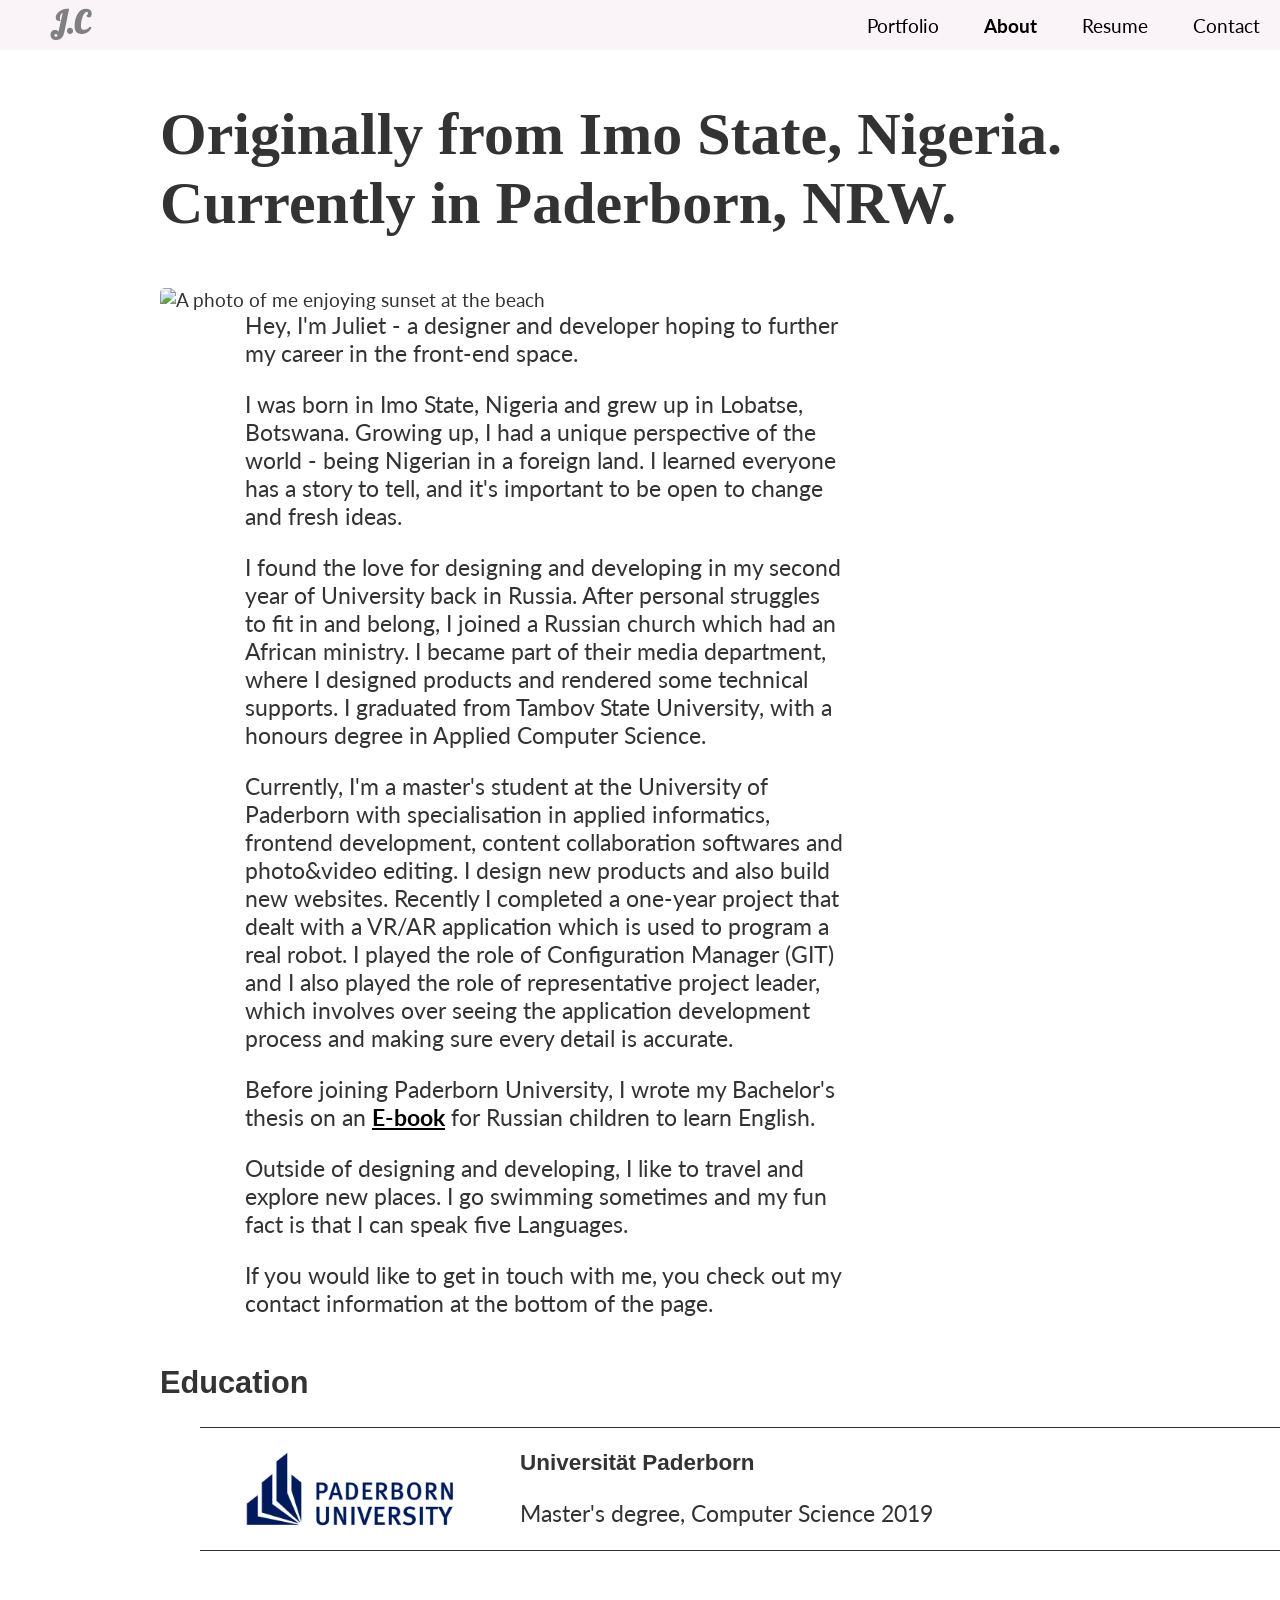
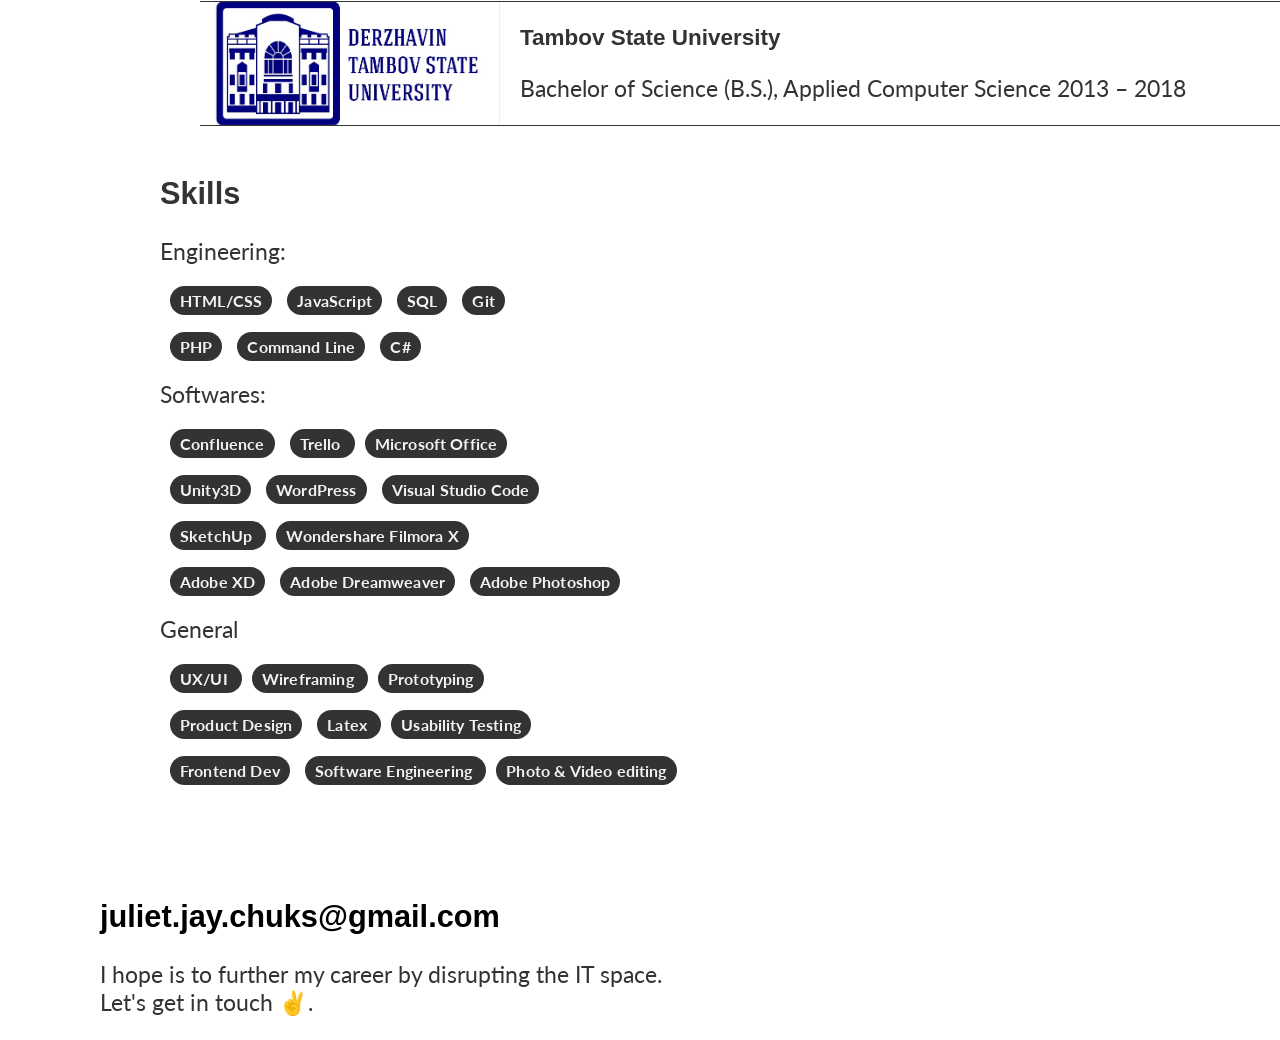
==== about.html @ c79e3f1f "Initial commit" ====
<!DOCTYPE html>
<html lang="en">

  <head>
    <meta charset="UTF-8" />
    <meta name="viewport" content="width=device-width, initial-scale=1.0" />
    <title>Juliet's World!</title>
    <link href="css/about.css" rel="stylesheet"/>
    <link rel="stylesheet" href="https://fonts.googleapis.com/icon?family=Material+Icons" />
    <link rel="preconnect" href="https://fonts.gstatic.com">
    <link href="https://fonts.googleapis.com/css2?family=Lato:wght@100&display=swap" rel="stylesheet">
    <link href="https://fonts.googleapis.com/css2?family=Lato:wght@100&family=Lobster&display=swap" rel="stylesheet">
</head>

  <body>
    <nav>
      <div class="logo">
          <h2>
              <a href="index.html">J.C</a>
          </h2>
      </div>
      <ul class="main-menu">
        <li><a href="index.html">Portfolio</a></li>
        <li><a href="about.html"> <b>About</b> </a></li>
        <li><a href="/Portfolio/Juliet_Chukwuemeka_Resume.pdf" target="_blank">Resume</a></li>
        <li><a href="#contact">Contact</a></li>
      </ul>
    </nav>
   
    </div>
    <header class="container">
      <div id="greeting">
        <h2 style="font-family:'Playfair Display',serif; font-size: 60px;">
          Originally from Imo State, Nigeria. <br> Currently in Paderborn, NRW.
        </h2>
      </div>
    </header>
    
    <section class="content">
      <div class="main-photo">
        <img src="/Portfolio/imgs/photo2.JPG"
          alt="A photo of me enjoying sunset at the beach"/>
      </div>

      <div id="main_text"> 
<p>
  Hey, I'm Juliet - a designer and developer
   hoping to further my career in the front-end space.
</p>
<p> I was born in Imo State, Nigeria and grew up in Lobatse, Botswana. Growing up, 
  I had a unique perspective of the world - being Nigerian in a foreign land. 
  I learned everyone has a story to tell, 
  and it's important to be open to change and fresh ideas.
</p>
<p>
  I found the love for designing and developing in my second year of University back in
   Russia. After personal struggles to fit in and belong, I joined a Russian church which
    had an African   ministry. I became part of their media department, where I designed
   products and rendered some technical supports. I graduated from Tambov State University, with a honours
    degree in Applied Computer Science.
</p>

<p>

  Currently, I'm a master's student at the University of Paderborn with specialisation 
  in applied informatics, frontend development, content collaboration softwares 
  and photo&video editing. I design new products and also build new websites. Recently I 
  completed a one-year project that dealt with a VR/AR application which is used to 
  program a real robot. I played the role of Configuration Manager (GIT) and I 
  also played the role of representative project leader, which involves over seeing 
  the application development process and making sure every detail is accurate. 
</p>
<p>
  Before joining Paderborn University, I wrote my Bachelor's thesis on an 
  <a href="https://julietchuks.github.io/EbookForRusEng/"> <b> <u> E-book</u> </b></a> for Russian 
  children to learn English.
</p>
<p>
  Outside of designing and developing, I like to travel and explore new places. I 
  go swimming sometimes and my fun fact is that I can speak five Languages.
</p>
<p>
  If you would like to get in touch with me, you check out my contact information
at the bottom of the page.
</p>
      </div>

    </section>
    <!-- Here is the education section -->
    <section id="education">
      <h2>Education</h2>
<ul>
        <li class="paderborn">
          <h3 class="institution">Universität Paderborn</h3>
          <p class="degree">
            Master's degree, Computer Science
            <span> 2019 </span>
          </p>
        </li>
        <li class="tambov">
          <h3 class="institution">Tambov State University</h3>
          <p class="degree">
            Bachelor of Science (B.S.), Applied Computer Science
            <span> 2013 – 2018 </span>
          </p>
        </li>
      </ul>
    </section>

    <!-- Here is the Skills section -->
    <section id="skills">
      <h2>Skills</h2>

      <p>Engineering:</p>
      <div>
        <h5> HTML/CSS</h5>
        <h5>JavaScript</h5>
        <h5> SQL</h5>
        <h5> Git</h5>
      </div>
      <br>
<div>
  <h5> PHP</h5>
        <h5> Command Line</h5>
        <h5> C#</h5>

</div>
      <p> Softwares:</p>
      <div>
        <h5> Confluence</h5>
        <h5> Trello </h5>
        <h5>Microsoft Office </h5>
      </div>
      <br>
      <div>
<h5> Unity3D</h5>
        <h5> WordPress</h5>
        <h5> Visual Studio Code</h5>
      </div>
      <br>
      <div>
<h5>SketchUp </h5>
<h5>Wondershare Filmora X </h5>
      </div>
      <br>
      <div>
        <h5> Adobe XD</h5>
        <h5> Adobe Dreamweaver</h5>
        <h5> Adobe Photoshop </h5>
      </div>

      <p> General </p>
       <div>
        <h5> UX/UI </h5>
        <h5>Wireframing </h5>
        <h5> Prototyping</h5>
       </div>
<br>
<div> 
        <h5> Product Design</h5>
        <h5> Latex </h5>
        <h5> Usability Testing</h5>


</div>
<br>
<div> 
  <h5>Frontend Dev</h5>
        <h5>Software Engineering </h5>
        <h5> Photo & Video editing </h5>
      </div>

    </section>
    <br>
    <br>
    <br>
    <br>

    <!-- Here is my footer -->
    <section id="contact"> 
      <div>
   <h2>
      <a href="mailto:julieth.jay.chuks@gmail.com" target="_blank">juliet.jay.chuks@gmail.com </a>
   </h2>
   <p>
      <span>
          I hope is to further my career by disrupting the IT space. 
          <br>
          Let's get in touch ✌️.
      </span>
   </p>
  <!-- 
   <a href="#" class="icon-link">
      <span class="material-icons">
        facebook 
      </span>
   </a>   -->
   </div>
      </section>
  </body>
</html>
---- css/about.css ----
html{
    scroll-padding-top: 50px;
}

*{
    scroll-behavior: smooth;
}

body{
  font-family: 'Lato', sans-serif; 
    color: #333;
    margin: 0;
    font-size: 1.2em;
    padding-top: 50px;
}
#about h2{
  font-family: 'Lato', sans-serif; 

}

#about {
  margin-left: 100px;
}

#projects {
  margin-left: 100px;
}
#contact{
  margin-left: 100px;
}
.section {
    padding: 20px;
    margin: 25px;
  }
 

nav a {
    text-decoration: none;
  }

  #greeting {
    margin-left: 160px;
    position: relative;
  }

  #greeting h1 {
    font-family: Baskerville, "Baskerville Old Face", Garamond, "Times New Roman",
    serif;
}
#greeting h2{
  font-family: 'Lato', sans-serif; 
}
#greeting p{
  font-family: 'Lato', sans-serif; 
}
#projects h2{
  font-family: 'Lato', sans-serif; 

}

ul.main-menu {
    list-style-type: none;
    margin: 0;
    padding: 0;
    white-space: nowrap;
    overflow-x: auto;
    font-family: 'Lato', sans-serif; 
  } 

.main-menu a:link,
.main-menu a:visited {
  color: black;
  padding: 10px 20px;
  text-align: center;
  text-decoration: none;
  display: flex;
  align-items: center;
  height: 100%;
}

.main-menu a:hover,
.main-menu a:active {
  background-color: rgba(160, 95, 154, 0.11);
  color: white;
}

h1,
h2,
h3 {
  font-family: "Julius Sans One", sans-serif;
}

h1 {
  font-size: 3.2em;
}

h2 {
  font-size: 1.6em;
}
h5{
  background-color: #333;
  border-radius: 28px;
  margin-left:10px ;
  padding: 5px 10px;
  width: fit-content;
  letter-spacing: .01em;
  display: inline;
  color: #f3f3f3;
}

p {
  font-size: 1.2em;
}

* {
  box-sizing: border-box;
}

/* nav styles */
nav {
  display: flex;
  justify-content: space-between;
  align-items: center;
  position: fixed;
  z-index: 10;
  background: #FAF3F7;
  
  width: 100%;
  top: 0;
  /**
   * This height needs to be the same value as the
   * value of the padding-top which is applied on the body.
   * This is needed so that the navigation content and the body
   * content do not collied with each other.
   */
  height: 50px;
}

nav * {
  margin: 0;
  padding: 0;
}

.logo {

      margin: 5px 50px 10px 50px;
}

.logo a {
  cursor: pointer;
  color: grey;
}

.logo h2 {
    font-family: 'Lobster', cursive;
}

.main-menu {
  height: 100%;
}

.main-menu li {
  height: 100%;
  display: inline-block;
}
/* end nav styles */

/* header styles */
header {
  display: flex;
  align-items: center;
  justify-items: center;
  /* background-color: #FAF3F7; */
  width: 100%;

  /**
   * This is used so that the header content (e.g. image)
   * does not stretch too much on big screens
   */
}

/**
 * This is a CSS Child Selector (>). Selection all div(s) which are direct children
 * of a header element. More info can be seen here
 * https://redi-school.github.io/nrw-html-and-css-2021-spring/lesson20/#2-css-combinator-selectors
 */
header > div {
  flex: 1;
}

header img {
  width: 100%;
  border-radius: 20px;
  max-height: 700px;
  /* learn more about this property
  here https://css-tricks.com/almanac/properties/o/object-fit/  */
  object-fit: cover;
}
/* end header styles */

.section > h2 {
  text-align: center;
}

#projects ul {
  display: flex;
  justify-content: center;
  flex-wrap: wrap;
}

#projects li {
  position: relative;
  width: 40%;
  min-height: 700px;
  margin: 50px;
  list-style-type: none;
  border: 2px solid #acbce7;
  border-radius: 10px;
  background-color: #30c67e;
  background-size: cover;
}

#projects li:hover {
  background-blend-mode: color-burn;
}

#projects .details {
  position: absolute;
  bottom: 0;
  color: #fff;
  padding: 5px 20px;
  background-color: #84a5d0;
  border-bottom-left-radius: 8px;
  border-bottom-right-radius: 8px;
  background: linear-gradient(to right, #667db6, #0082c8, #0082c8, #667db6);
}

.survey-project {
  background-image: url("../imgs/project-survey.png");
}

.landing-project {
  background-image: url("../imgs/project-yoga-landing-page.png");
}

.animation-project {
  background-image: url("/imgs/Ebook.png");
}

.blog-project {
  background-image: url("../imgs/project-the-food-blog.png");
}

#education li {
  list-style-type: none;
  background-repeat: no-repeat;
  background-position: left;
  background-size: 300px;
  padding-left: 320px;
  border-bottom: 1px solid;
  border-top: 1px solid;
  margin-bottom: 50px;
}

.paderborn {
  background-image: url("../imgs/Logo_pader.png");
}

.tambov {
  background-image: url("../imgs/Logo_tambov.png");
}

.icon-container {
  display: flex;
  align-items: center;
  min-height: 30px;
}

.icon-container *:first-child {
  margin-right: 10px;
}

.icon-link {
  color: inherit;
  text-decoration: none;
}
.icon-link:visited {
  text-decoration: none;
  color: inherit;
}

.icon-link:hover {
  opacity: 0.7;
}

.mywork a{
    text-decoration: none;
    color: black;
    border-bottom: 3px solid currentColor;
    padding: 10px;
}

.mywork :hover{
    text-decoration: none;
    color: black;
    border-bottom: 15px solid currentColor;
    padding: 10px; 
}

.section h2{
    text-align: left;
}

#container-pic img{
    width: 100%;
    display: block;
    box-sizing: border-box;
    transition: all .2s ease-in-out; 
    border-radius: 5px;
float: right;
max-width: 45%;
margin-right: 10px;
}

#container-pic img:hover{
  transform: scale(1.1); 
}


#container-pic2 img{
    width: 100%;
    display: block;
    box-sizing: border-box;
    transition: all .2s ease-in-out; 
border-radius: 5px;
float: left;
max-width: 40%;
margin-right: 10px;
}

#container-pic2 img:hover{
  transform: scale(1.1); 
}

div a{
    text-decoration: none;
    color: black;
}

.full_screen{
  height: 300%;
  top: -100%;
  position:absolute;
  left: 0;
  width: 100%;
  object-fit: contain;
}
.content{
  margin-left: 160px;
  display: flex;
}

#main_text{
  float: right;
  overflow: auto;
  display: block;
  max-width: 600px;
  margin-left: -300px;
}

#education{
  margin-left: 160px;
}


#skills{
  margin-left: 160px;
}

.main-photo img{
  border-radius: 5px;
  width: 45%;
}
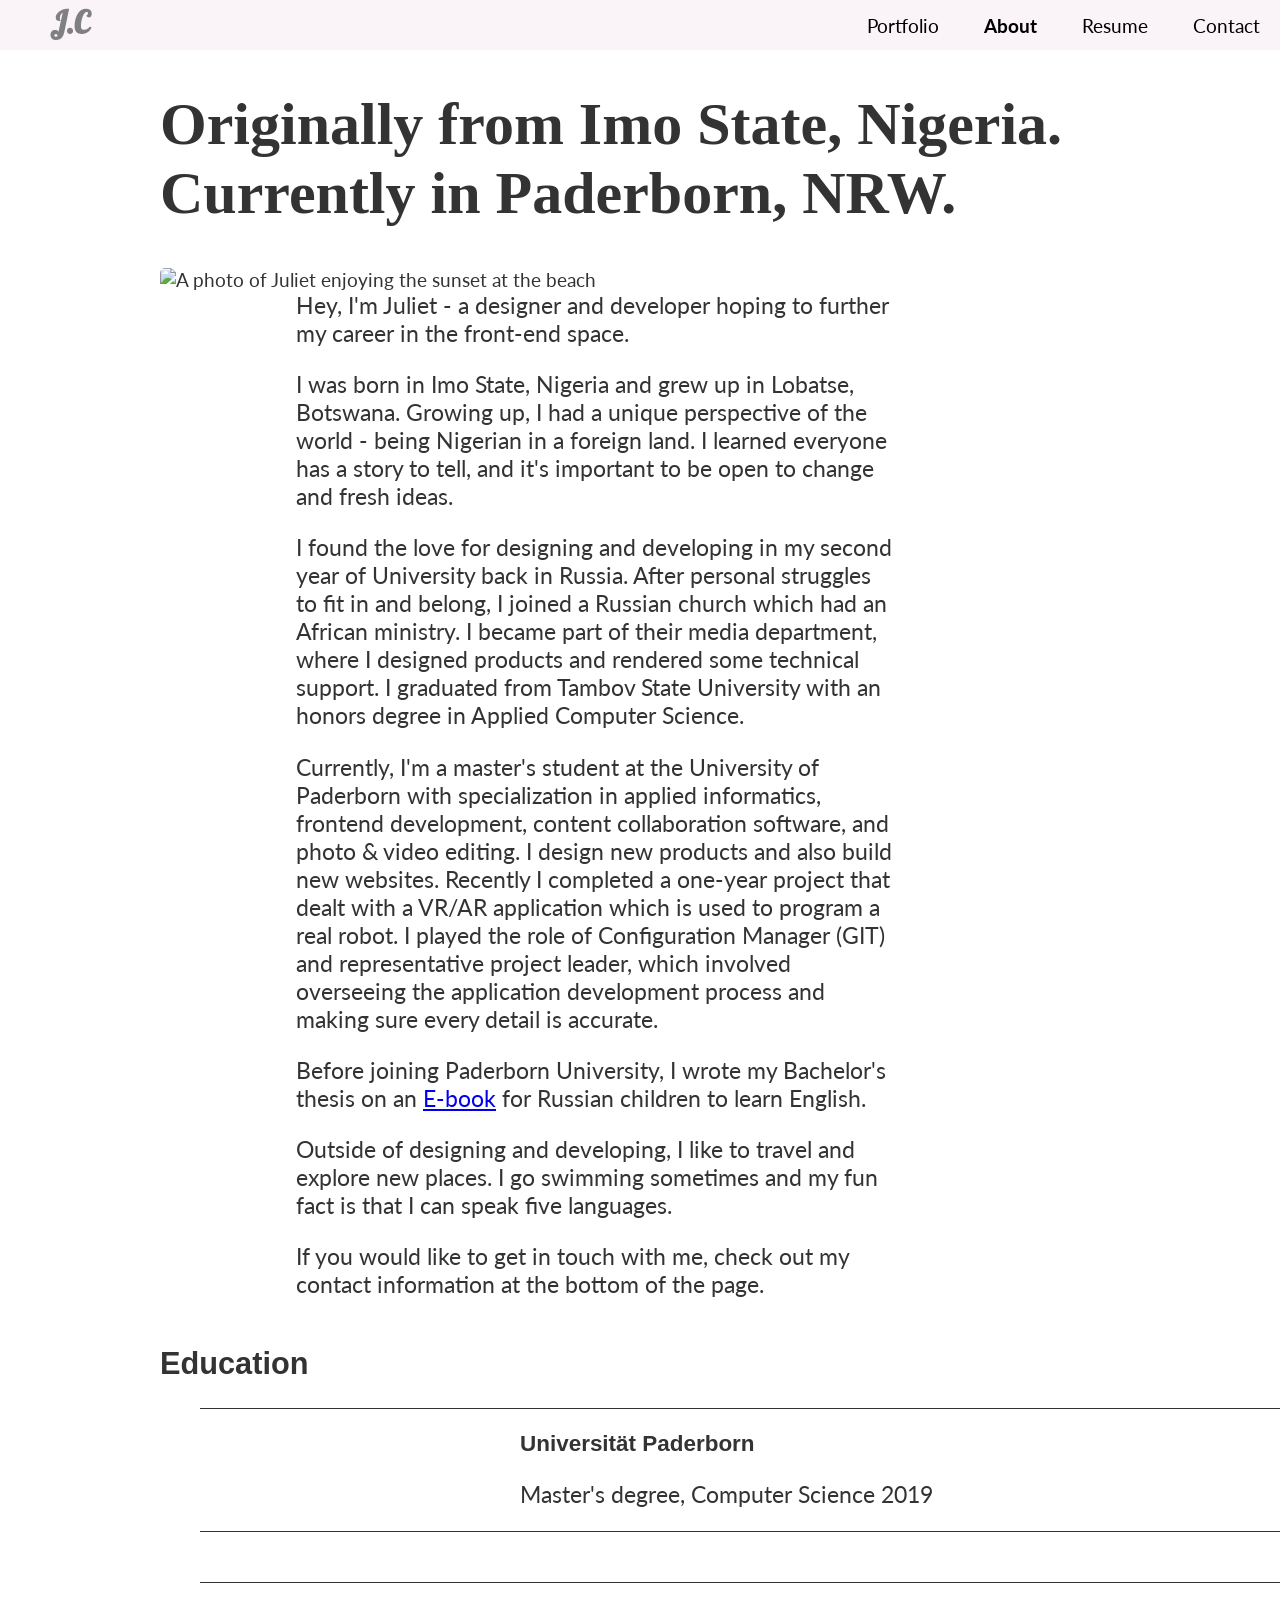
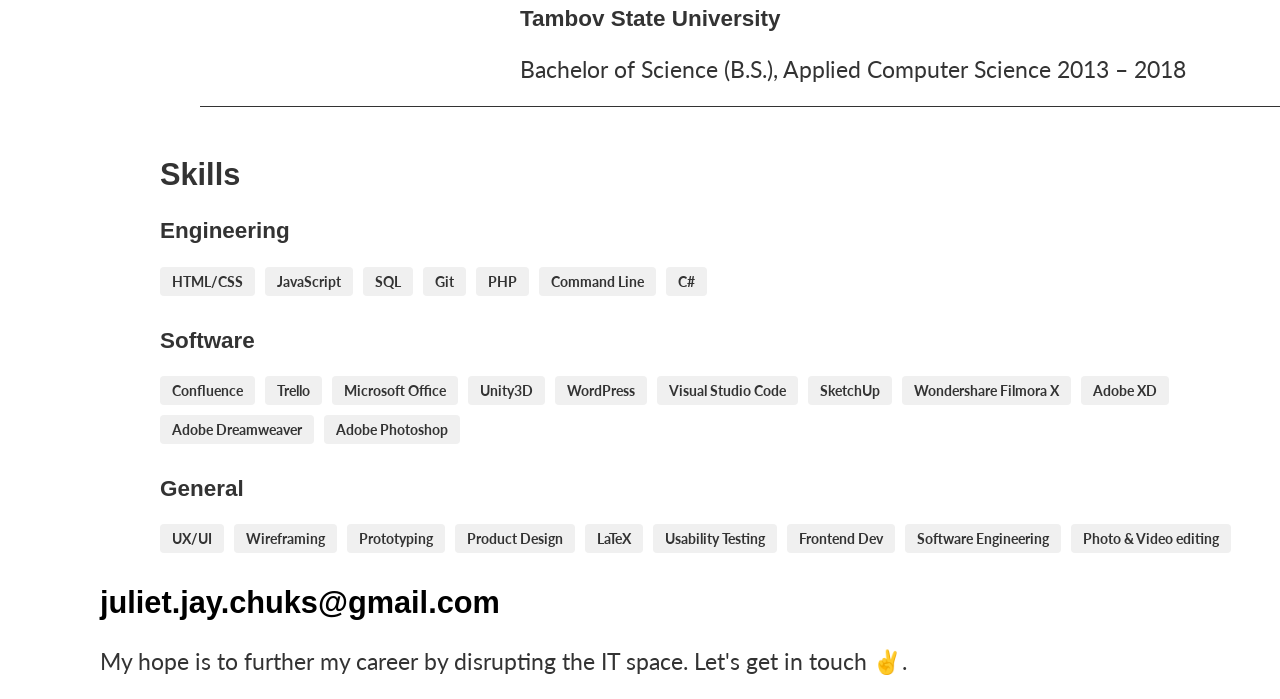
==== commit ff6f5f62: "big commit big commit" ====
--- a/about.html
+++ b/about.html
@@ -1,201 +1,140 @@
 <!DOCTYPE html>
 <html lang="en">
-
   <head>
     <meta charset="UTF-8" />
     <meta name="viewport" content="width=device-width, initial-scale=1.0" />
-    <title>Juliet's World!</title>
+    <title>About Juliet | Juliet's World!</title>
     <link href="css/about.css" rel="stylesheet"/>
     <link rel="stylesheet" href="https://fonts.googleapis.com/icon?family=Material+Icons" />
     <link rel="preconnect" href="https://fonts.gstatic.com">
-    <link href="https://fonts.googleapis.com/css2?family=Lato:wght@100&display=swap" rel="stylesheet">
-    <link href="https://fonts.googleapis.com/css2?family=Lato:wght@100&family=Lobster&display=swap" rel="stylesheet">
+    
+    <link href="https://fonts.googleapis.com/css2?family=Lato:wght@300;400;700&family=Lobster&family=Playfair+Display:wght@700&display=swap" rel="stylesheet">
 </head>
 
   <body>
+    
     <nav>
       <div class="logo">
-          <h2>
-              <a href="index.html">J.C</a>
-          </h2>
+        <h2><a href="index.html">J.C</a></h2>
       </div>
       <ul class="main-menu">
         <li><a href="index.html">Portfolio</a></li>
-        <li><a href="about.html"> <b>About</b> </a></li>
-        <li><a href="/Portfolio/Juliet_Chukwuemeka_Resume.pdf" target="_blank">Resume</a></li>
+        <li><a href="about.html" class="active-page"><strong>About</strong></a></li>
+        <li><a href="/Project_Website/Juliet_Chukwuemeka_CV.pdf" target="_blank" rel="noopener noreferrer">Resume</a></li>
         <li><a href="#contact">Contact</a></li>
       </ul>
     </nav>
    
-    </div>
     <header class="container">
       <div id="greeting">
-        <h2 style="font-family:'Playfair Display',serif; font-size: 60px;">
-          Originally from Imo State, Nigeria. <br> Currently in Paderborn, NRW.
-        </h2>
+        <h1 class="hero-text">
+          Originally from Imo State, Nigeria.<br>
+          Currently in Paderborn, NRW.
+        </h1>
       </div>
     </header>
     
-    <section class="content">
-      <div class="main-photo">
-        <img src="/Portfolio/imgs/photo2.JPG"
-          alt="A photo of me enjoying sunset at the beach"/>
+    <main>
+      <section class="content">
+        <div class="main-photo">
+          <img src="/Users/julietchukwuemeka/Desktop/Project_Website/imgs/photo2.JPG" alt="A photo of Juliet enjoying the sunset at the beach"/>
+        </div> 
+
+        <article id="main_text"> 
+          <p>Hey, I'm Juliet - a designer and developer hoping to further my career in the front-end space.</p>
+          
+          <p>I was born in Imo State, Nigeria and grew up in Lobatse, Botswana. Growing up, I had a unique perspective of the world - being Nigerian in a foreign land. I learned everyone has a story to tell, and it's important to be open to change and fresh ideas.</p>
+          
+          <p>I found the love for designing and developing in my second year of University back in Russia. After personal struggles to fit in and belong, I joined a Russian church which had an African ministry. I became part of their media department, where I designed products and rendered some technical support. I graduated from Tambov State University with an honors degree in Applied Computer Science.</p>
+
+          <p>Currently, I'm a master's student at the University of Paderborn with specialization in applied informatics, frontend development, content collaboration software, and photo & video editing. I design new products and also build new websites. Recently I completed a one-year project that dealt with a VR/AR application which is used to program a real robot. I played the role of Configuration Manager (GIT) and representative project leader, which involved overseeing the application development process and making sure every detail is accurate.</p>
+          
+          <p>Before joining Paderborn University, I wrote my Bachelor's thesis on an <a href="https://julietchuks.github.io/EbookForRusEng/" class="project-link">E-book</a> for Russian children to learn English.</p>
+          
+          <p>Outside of designing and developing, I like to travel and explore new places. I go swimming sometimes and my fun fact is that I can speak five languages.</p>
+          
+          <p>If you would like to get in touch with me, check out my contact information at the bottom of the page.</p>
+        </article>
+      </section>
+
+      <section id="education">
+        <h2>Education</h2>
+        <ul class="education-list">
+          <li>
+            <h3 class="institution">Universität Paderborn</h3>
+            <p class="degree">
+              Master's degree, Computer Science 
+              <span class="date">2019</span>
+            </p>
+          </li>
+          <li>
+            <h3 class="institution">Tambov State University</h3>
+            <p class="degree">
+              Bachelor of Science (B.S.), Applied Computer Science 
+              <span class="date">2013 – 2018</span>
+            </p>
+          </li>
+        </ul>
+      </section>
+
+      <section id="skills">
+        <h2>Skills</h2>
+
+        <div class="skills-category">
+          <h3>Engineering</h3>
+          <ul>
+            <li>HTML/CSS</li>
+            <li>JavaScript</li>
+            <li>SQL</li>
+            <li>Git</li>
+            <li>PHP</li>
+            <li>Command Line</li>
+            <li>C#</li>
+          </ul>
+        </div>
+
+        <div class="skills-category">
+          <h3>Software</h3>
+          <ul>
+            <li>Confluence</li>
+            <li>Trello</li>
+            <li>Microsoft Office</li>
+            <li>Unity3D</li>
+            <li>WordPress</li>
+            <li>Visual Studio Code</li>
+            <li>SketchUp</li>
+            <li>Wondershare Filmora X</li>
+            <li>Adobe XD</li>
+            <li>Adobe Dreamweaver</li>
+            <li>Adobe Photoshop</li>
+          </ul>
+        </div>
+
+        <div class="skills-category">
+          <h3>General</h3>
+          <ul>
+            <li>UX/UI</li>
+            <li>Wireframing</li>
+            <li>Prototyping</li>
+            <li>Product Design</li>
+            <li>LaTeX</li>
+            <li>Usability Testing</li>
+            <li>Frontend Dev</li>
+            <li>Software Engineering</li>
+            <li>Photo & Video editing</li>
+          </ul>
+        </div>
+      </section>
+    </main>
+
+    <footer id="contact"> 
+      <div class="footer-content">
+        <h2>
+          <a href="mailto:julieth.jay.chuks@gmail.com">juliet.jay.chuks@gmail.com</a>
+        </h2>
+        <p>My hope is to further my career by disrupting the IT space. Let's get in touch ✌️.</p>
       </div>
+    </footer>
 
-      <div id="main_text"> 
-<p>
-  Hey, I'm Juliet - a designer and developer
-   hoping to further my career in the front-end space.
-</p>
-<p> I was born in Imo State, Nigeria and grew up in Lobatse, Botswana. Growing up, 
-  I had a unique perspective of the world - being Nigerian in a foreign land. 
-  I learned everyone has a story to tell, 
-  and it's important to be open to change and fresh ideas.
-</p>
-<p>
-  I found the love for designing and developing in my second year of University back in
-   Russia. After personal struggles to fit in and belong, I joined a Russian church which
-    had an African   ministry. I became part of their media department, where I designed
-   products and rendered some technical supports. I graduated from Tambov State University, with a honours
-    degree in Applied Computer Science.
-</p>
-
-<p>
-
-  Currently, I'm a master's student at the University of Paderborn with specialisation 
-  in applied informatics, frontend development, content collaboration softwares 
-  and photo&video editing. I design new products and also build new websites. Recently I 
-  completed a one-year project that dealt with a VR/AR application which is used to 
-  program a real robot. I played the role of Configuration Manager (GIT) and I 
-  also played the role of representative project leader, which involves over seeing 
-  the application development process and making sure every detail is accurate. 
-</p>
-<p>
-  Before joining Paderborn University, I wrote my Bachelor's thesis on an 
-  <a href="https://julietchuks.github.io/EbookForRusEng/"> <b> <u> E-book</u> </b></a> for Russian 
-  children to learn English.
-</p>
-<p>
-  Outside of designing and developing, I like to travel and explore new places. I 
-  go swimming sometimes and my fun fact is that I can speak five Languages.
-</p>
-<p>
-  If you would like to get in touch with me, you check out my contact information
-at the bottom of the page.
-</p>
-      </div>
-
-    </section>
-    <!-- Here is the education section -->
-    <section id="education">
-      <h2>Education</h2>
-<ul>
-        <li class="paderborn">
-          <h3 class="institution">Universität Paderborn</h3>
-          <p class="degree">
-            Master's degree, Computer Science
-            <span> 2019 </span>
-          </p>
-        </li>
-        <li class="tambov">
-          <h3 class="institution">Tambov State University</h3>
-          <p class="degree">
-            Bachelor of Science (B.S.), Applied Computer Science
-            <span> 2013 – 2018 </span>
-          </p>
-        </li>
-      </ul>
-    </section>
-
-    <!-- Here is the Skills section -->
-    <section id="skills">
-      <h2>Skills</h2>
-
-      <p>Engineering:</p>
-      <div>
-        <h5> HTML/CSS</h5>
-        <h5>JavaScript</h5>
-        <h5> SQL</h5>
-        <h5> Git</h5>
-      </div>
-      <br>
-<div>
-  <h5> PHP</h5>
-        <h5> Command Line</h5>
-        <h5> C#</h5>
-
-</div>
-      <p> Softwares:</p>
-      <div>
-        <h5> Confluence</h5>
-        <h5> Trello </h5>
-        <h5>Microsoft Office </h5>
-      </div>
-      <br>
-      <div>
-<h5> Unity3D</h5>
-        <h5> WordPress</h5>
-        <h5> Visual Studio Code</h5>
-      </div>
-      <br>
-      <div>
-<h5>SketchUp </h5>
-<h5>Wondershare Filmora X </h5>
-      </div>
-      <br>
-      <div>
-        <h5> Adobe XD</h5>
-        <h5> Adobe Dreamweaver</h5>
-        <h5> Adobe Photoshop </h5>
-      </div>
-
-      <p> General </p>
-       <div>
-        <h5> UX/UI </h5>
-        <h5>Wireframing </h5>
-        <h5> Prototyping</h5>
-       </div>
-<br>
-<div> 
-        <h5> Product Design</h5>
-        <h5> Latex </h5>
-        <h5> Usability Testing</h5>
-
-
-</div>
-<br>
-<div> 
-  <h5>Frontend Dev</h5>
-        <h5>Software Engineering </h5>
-        <h5> Photo & Video editing </h5>
-      </div>
-
-    </section>
-    <br>
-    <br>
-    <br>
-    <br>
-
-    <!-- Here is my footer -->
-    <section id="contact"> 
-      <div>
-   <h2>
-      <a href="mailto:julieth.jay.chuks@gmail.com" target="_blank">juliet.jay.chuks@gmail.com </a>
-   </h2>
-   <p>
-      <span>
-          I hope is to further my career by disrupting the IT space. 
-          <br>
-          Let's get in touch ✌️.
-      </span>
-   </p>
-  <!-- 
-   <a href="#" class="icon-link">
-      <span class="material-icons">
-        facebook 
-      </span>
-   </a>   -->
-   </div>
-      </section>
   </body>
-</html>
+</html>
--- a/css/about.css
+++ b/css/about.css
@@ -37,6 +37,30 @@
 nav a {
     text-decoration: none;
   }
+
+  /* Style for font family on headline */
+.hero-text {
+  font-family: 'Playfair Display', serif; 
+  font-size: 3.75rem; /* 60px equivalent */
+}
+
+/* Make lists display horizontally like tag chips */
+.skills-category ul {
+  list-style: none;
+  padding: 0;
+  display: flex;
+  flex-wrap: wrap;
+  gap: 10px;
+  margin-bottom: 2rem;
+}
+
+.skills-category li {
+  background: #f0f0f0;
+  padding: 6px 12px;
+  border-radius: 4px;
+  font-size: 0.9rem;
+  font-weight: bold;
+}
 
   #greeting {
     margin-left: 160px;
@@ -244,7 +268,7 @@
 }
 
 .animation-project {
-  background-image: url("/imgs/Ebook.png");
+  background-image: url("../imgs/Ebook.png");
 }
 
 .blog-project {
@@ -263,7 +287,8 @@
 }
 
 .paderborn {
-  background-image: url("../imgs/Logo_pader.png");
+  background-image: url(/Users/julietchukwuemeka/Desktop/Project_Website/imgs/Logo_pader.png)
+  url("/Users/julietchukwuemeka/Desktop/Project_Website/imgs/Logo_pader.png");
 }
 
 .tambov {
